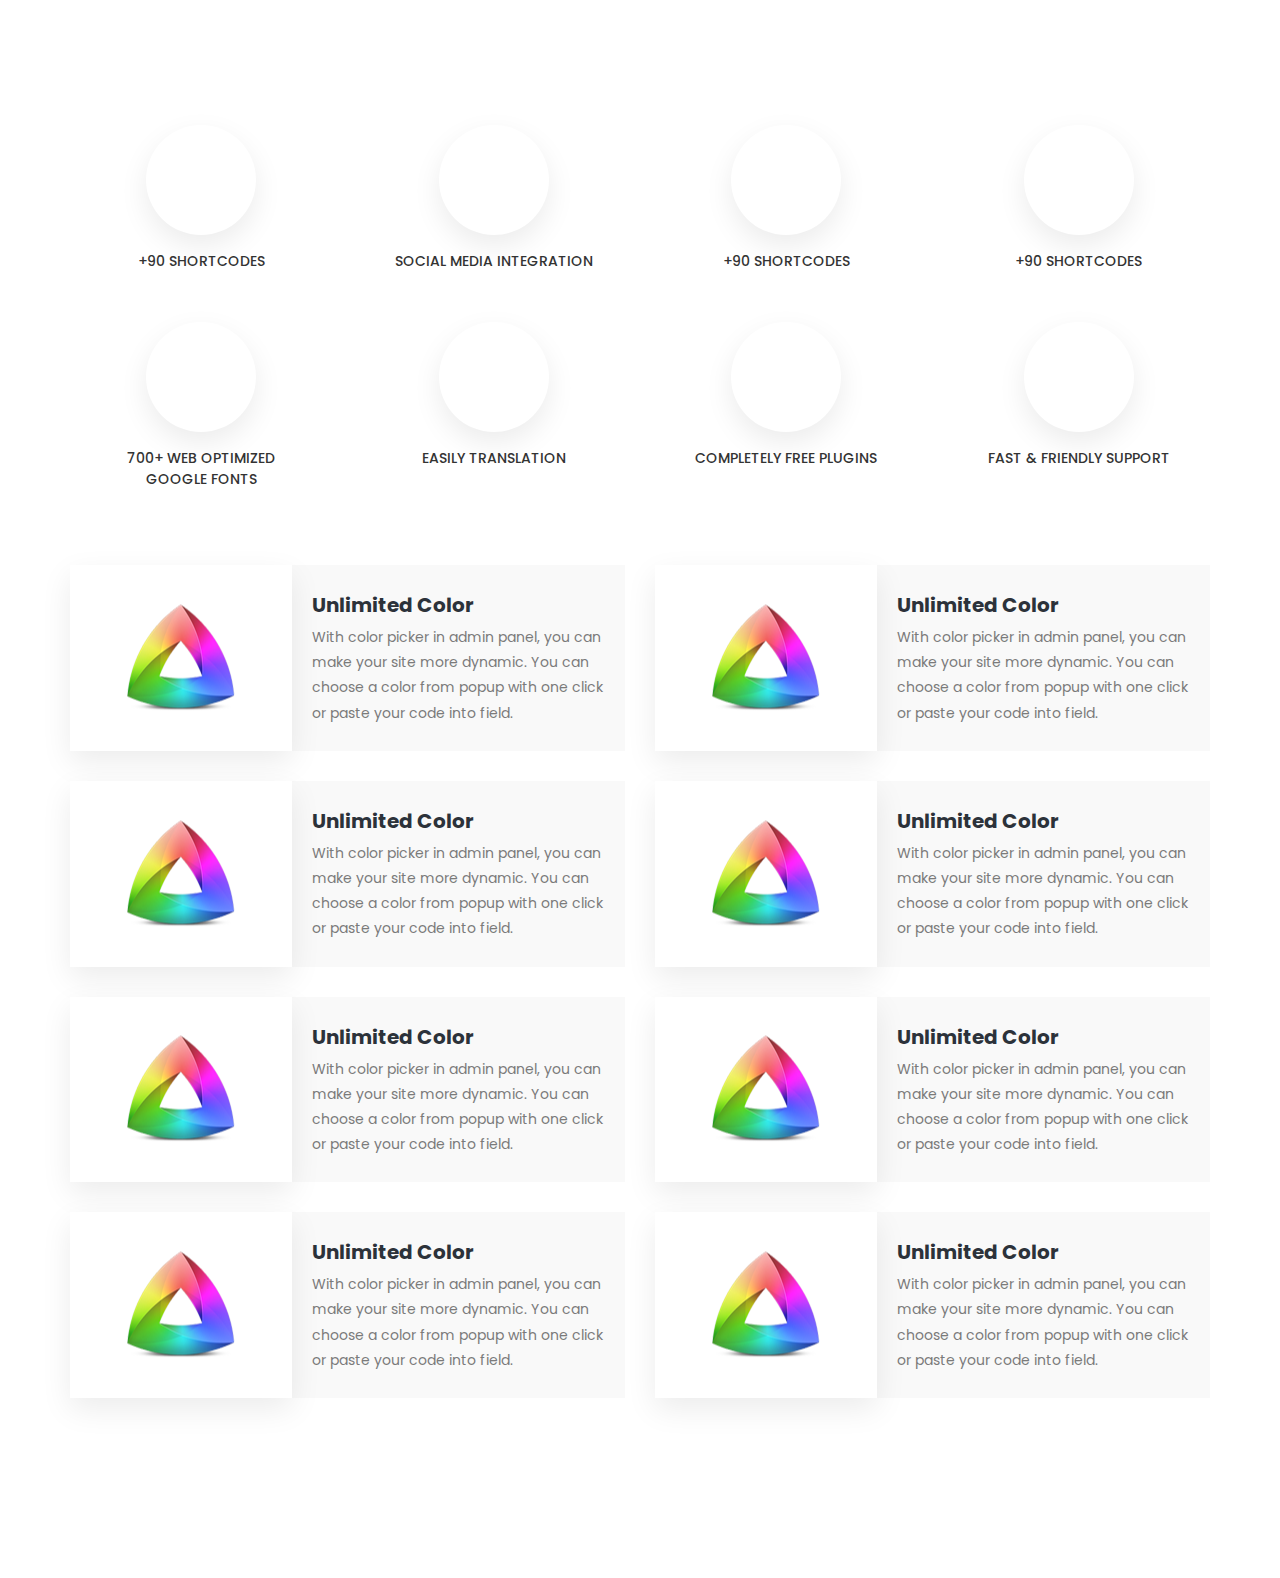
==== b02/solution/index.html @ d7f32b8b "solution bt b02" ====
<!DOCTYPE html>
<html lang="en">
<head>
  <meta charset="UTF-8">
  <meta http-equiv="X-UA-Compatible" content="IE=edge">
  <meta name="viewport" content="width=device-width, initial-scale=1.0">
  <title>Bài tập Buổi 02</title>
  <link rel="preconnect" href="https://fonts.gstatic.com">
  <link href="https://fonts.googleapis.com/css2?family=Poppins:wght@400;500;600&display=swap" rel="stylesheet">
  <link rel="stylesheet" href="http://code.ionicframework.com/ionicons/2.0.1/css/ionicons.min.css">

  <link rel="stylesheet" href="style.css">
</head>
<body>
    <div class="container">
      <div class="list-icon-block">
        <div class="icon-block">
          <div class="icon-block__icon-wrap">
            <i class="icon-block__icon ion-social-github"></i>
          </div>
          <p class="icon-block__title">+90 Shortcodes</p>
        </div>
        <div class="icon-block">
          <div class="icon-block__icon-wrap">
            <i class="icon-block__icon ion-social-github"></i>
          </div>
          <p class="icon-block__title">SOCIAL MEDIA INTEGRATION</p>
        </div>
        <div class="icon-block">
          <div class="icon-block__icon-wrap">
            <i class="icon-block__icon ion-social-github"></i>
          </div>
          <p class="icon-block__title">+90 Shortcodes</p>
        </div>
        <div class="icon-block">
          <div class="icon-block__icon-wrap">
            <i class="icon-block__icon ion-social-github"></i>
          </div>
          <p class="icon-block__title">+90 Shortcodes</p>
        </div>
        <div class="icon-block">
          <div class="icon-block__icon-wrap">
            <i class="icon-block__icon ion-social-github"></i>
          </div>
          <p class="icon-block__title">700+ WEB OPTIMIZED GOOGLE FONTS</p>
        </div>
        <div class="icon-block">
          <div class="icon-block__icon-wrap">
            <i class="icon-block__icon ion-social-github"></i>
          </div>
          <p class="icon-block__title">EASILY TRANSLATion</p>
        </div>
        <div class="icon-block">
          <div class="icon-block__icon-wrap">
            <i class="icon-block__icon ion-social-github"></i>
          </div>
          <p class="icon-block__title">COMPLETELY FREE PLUGINS</p>
        </div>
        <div class="icon-block">
          <div class="icon-block__icon-wrap">
            <i class="icon-block__icon ion-social-github"></i>
          </div>
          <p class="icon-block__title">Fast & Friendly Support</p>
        </div>
      </div>
      <div class="services-block">
        <div class="col">
          <div class="service-block-item">
            <div class="service-block__image">
              <img src="./images/service-block-1.png" alt="">
            </div>
            <div class="service-block__content">
              <h3 class="service-block__title">Unlimited Color</h3>
              <p class="service-block__desc">With color picker in admin panel, you can make your site more dynamic. You can choose a color from popup with one click or paste your code into field.</p>
            </div>
          </div>
        </div>
        <div class="col">
          <div class="service-block-item">
            <div class="service-block__image">
              <img src="./images/service-block-1.png" alt="">
            </div>
            <div class="service-block__content">
              <h3 class="service-block__title">Unlimited Color</h3>
              <p class="service-block__desc">With color picker in admin panel, you can make your site more dynamic. You can choose a color from popup with one click or paste your code into field.</p>
            </div>
          </div>
        </div>
        <div class="col">
          <div class="service-block-item">
            <div class="service-block__image">
              <img src="./images/service-block-1.png" alt="">
            </div>
            <div class="service-block__content">
              <h3 class="service-block__title">Unlimited Color</h3>
              <p class="service-block__desc">With color picker in admin panel, you can make your site more dynamic. You can choose a color from popup with one click or paste your code into field.</p>
            </div>
          </div>
        </div>
        <div class="col">
          <div class="service-block-item">
            <div class="service-block__image">
              <img src="./images/service-block-1.png" alt="">
            </div>
            <div class="service-block__content">
              <h3 class="service-block__title">Unlimited Color</h3>
              <p class="service-block__desc">With color picker in admin panel, you can make your site more dynamic. You can choose a color from popup with one click or paste your code into field.</p>
            </div>
          </div>
        </div>
        <div class="col">
          <div class="service-block-item">
            <div class="service-block__image">
              <img src="./images/service-block-1.png" alt="">
            </div>
            <div class="service-block__content">
              <h3 class="service-block__title">Unlimited Color</h3>
              <p class="service-block__desc">With color picker in admin panel, you can make your site more dynamic. You can choose a color from popup with one click or paste your code into field.</p>
            </div>
          </div>
        </div>
        <div class="col">
          <div class="service-block-item">
            <div class="service-block__image">
              <img src="./images/service-block-1.png" alt="">
            </div>
            <div class="service-block__content">
              <h3 class="service-block__title">Unlimited Color</h3>
              <p class="service-block__desc">With color picker in admin panel, you can make your site more dynamic. You can choose a color from popup with one click or paste your code into field.</p>
            </div>
          </div>
        </div>
        <div class="col">
          <div class="service-block-item">
            <div class="service-block__image">
              <img src="./images/service-block-1.png" alt="">
            </div>
            <div class="service-block__content">
              <h3 class="service-block__title">Unlimited Color</h3>
              <p class="service-block__desc">With color picker in admin panel, you can make your site more dynamic. You can choose a color from popup with one click or paste your code into field.</p>
            </div>
          </div>
        </div>
        <div class="col">
          <div class="service-block-item">
            <div class="service-block__image">
              <img src="./images/service-block-1.png" alt="">
            </div>
            <div class="service-block__content">
              <h3 class="service-block__title">Unlimited Color</h3>
              <p class="service-block__desc">With color picker in admin panel, you can make your site more dynamic. You can choose a color from popup with one click or paste your code into field.</p>
            </div>
          </div>
        </div>
      </div>
    </div>
</body>
</html>
---- b02/solution/style.css ----
* {
  margin: 0;
  padding: 0;
  box-sizing: border-box;
}

body {
  font-family: 'Poppins', sans-serif;
}

.container {
  width: 1170px;
  margin: 0 auto;
  padding: 100px 0;
}

/* Icon Block */
.list-icon-block {
  font-size: 0;
}
.icon-block {
  width: 25%;
  font-size: 16px;
  display: inline-block;
  padding: 25px 45px;
  vertical-align: top;
}
.icon-block__icon-wrap {
  width: 110px;
  height: 110px;
  border-radius: 50%;
  margin-left: auto;
  margin-right: auto;
  text-align: center;
  line-height: 110px;
  box-shadow: 0 11px 29px 0 rgba(0,0,0,0.08);
}
.icon-block__icon {
  font-size: 30px;
  color: #d0d0d2;
}
.icon-block__title {
  text-transform: uppercase;
  font-size: 14px;
  text-align: center;
  font-weight: 500;
  color: #333;
  margin-top: 16px;
}


/* Service Block */

.services-block {
  font-size: 0;
  padding-top: 50px;
  padding-bottom: 50px;
}
.services-block .col {
  padding-left: 15px;
  padding-right: 15px;
  margin-bottom: 30px;
  display: inline-block;
  vertical-align: top;
  width: 50%;
}
.service-block-item {
  background-color: #f9f9f9;
  display: table;
}
.service-block__image {
  width: 40%;
  position: relative;
  min-height: 210px;
  background-color: white;
  display: table-cell;
  box-shadow: 0 11px 29px 0 rgba(0,0,0,0.08);
}
.service-block__image img {
  display: block;
  position: absolute;
  top: 50%;
  left: 50%;
  transform: translate(-50%, -50%);
}

.service-block__content {
  width: 60%;
  padding: 25px 20px;
  display: table-cell;
}

.service-block__title {
  color: #2c323a;
  font-size: 20px;
}
.service-block__desc {
  font-size: 14px;
  color: #7b7b7b;
  line-height: 1.8;
  margin-top: 5px;
}
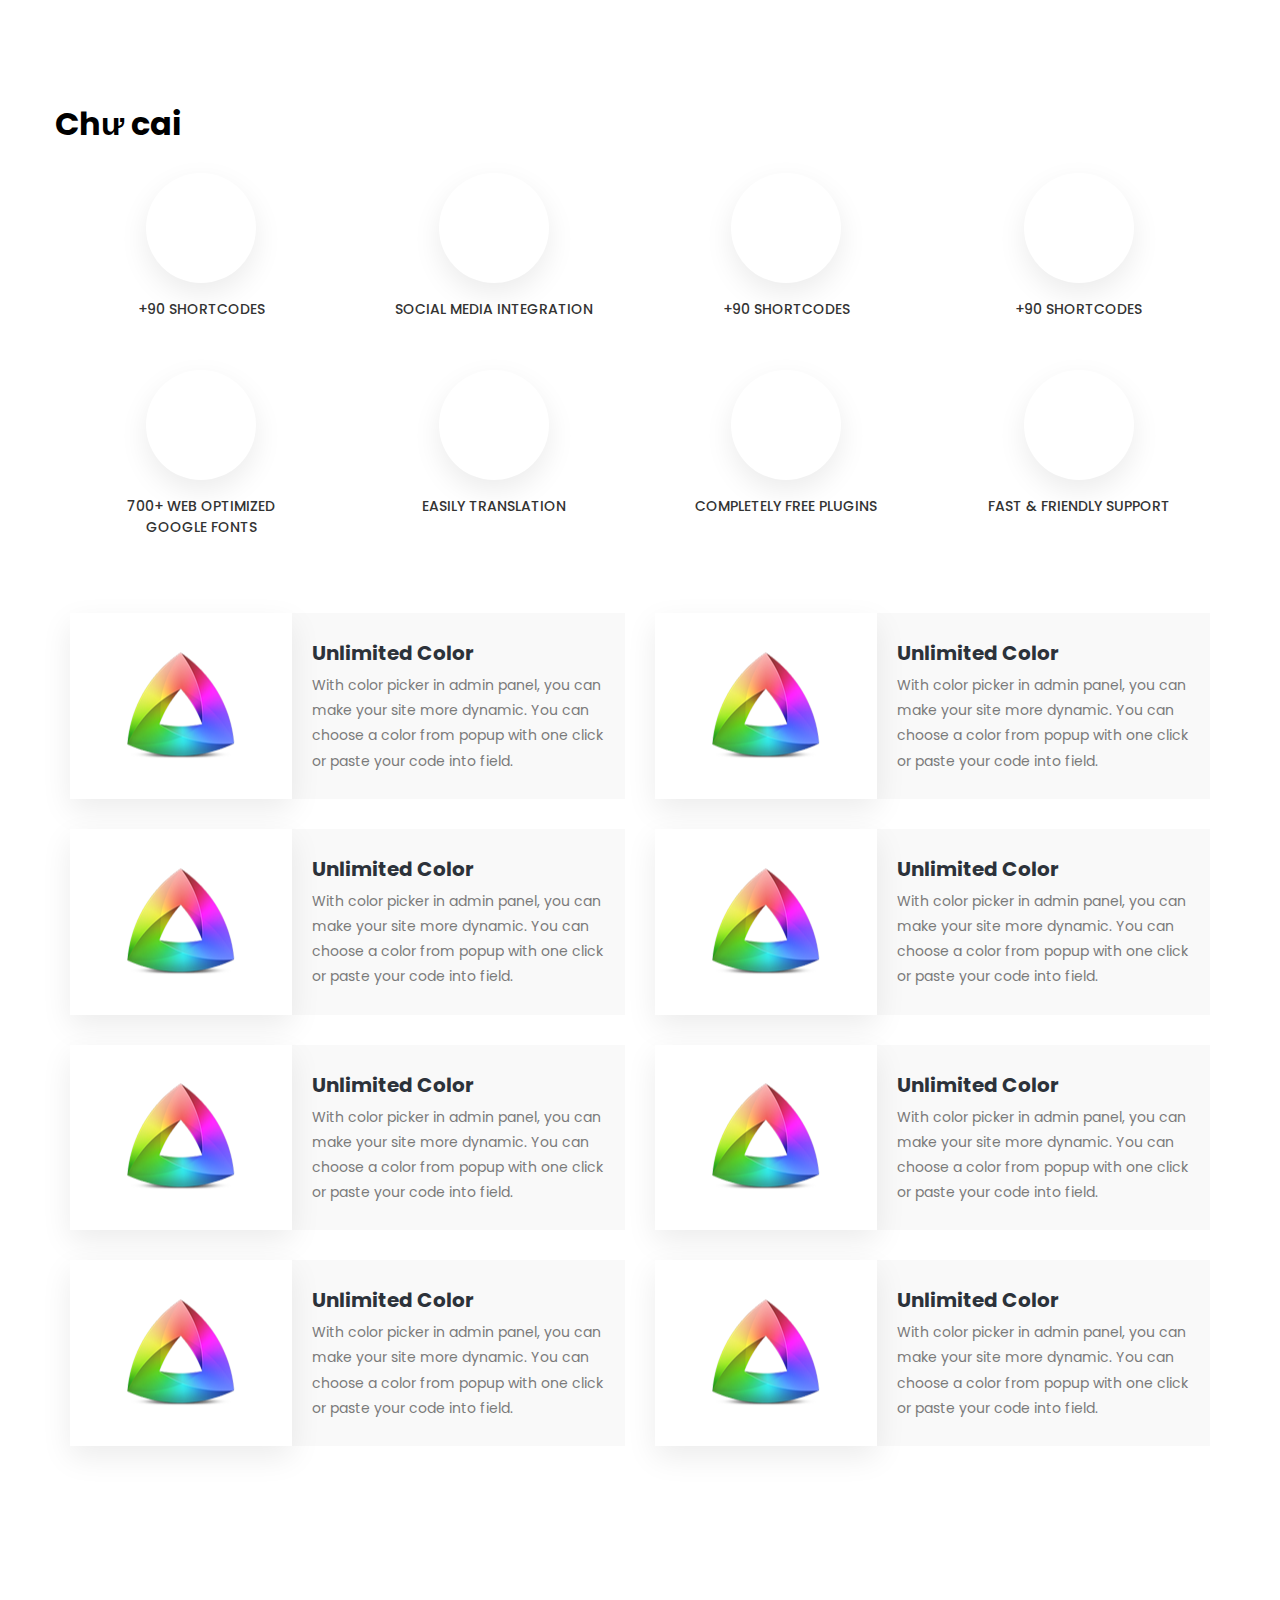
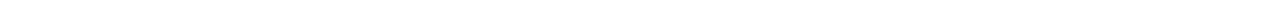
==== commit 3b4963ee: "update index html" ====
--- a/b02/solution/index.html
+++ b/b02/solution/index.html
@@ -13,6 +13,7 @@
 </head>
 <body>
     <div class="container">
+      <h1>Chư cai</h1>
       <div class="list-icon-block">
         <div class="icon-block">
           <div class="icon-block__icon-wrap">
